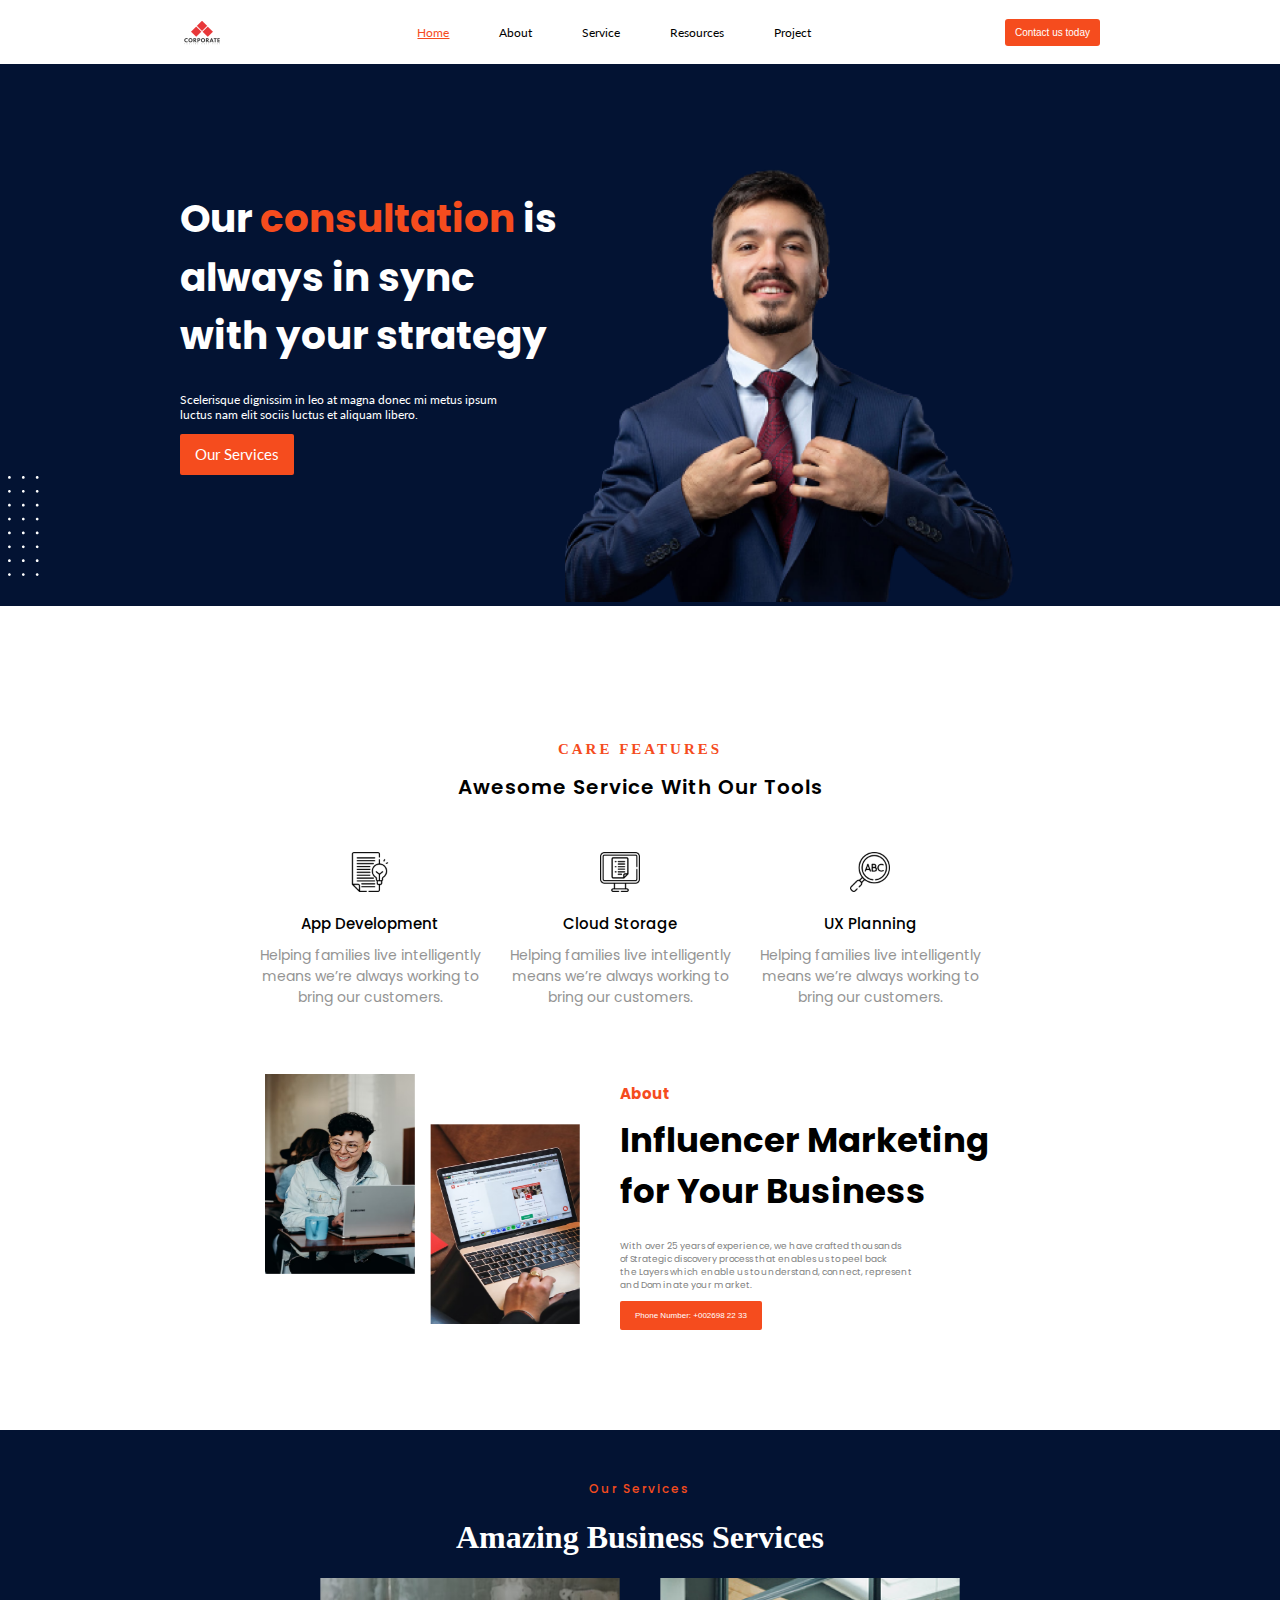
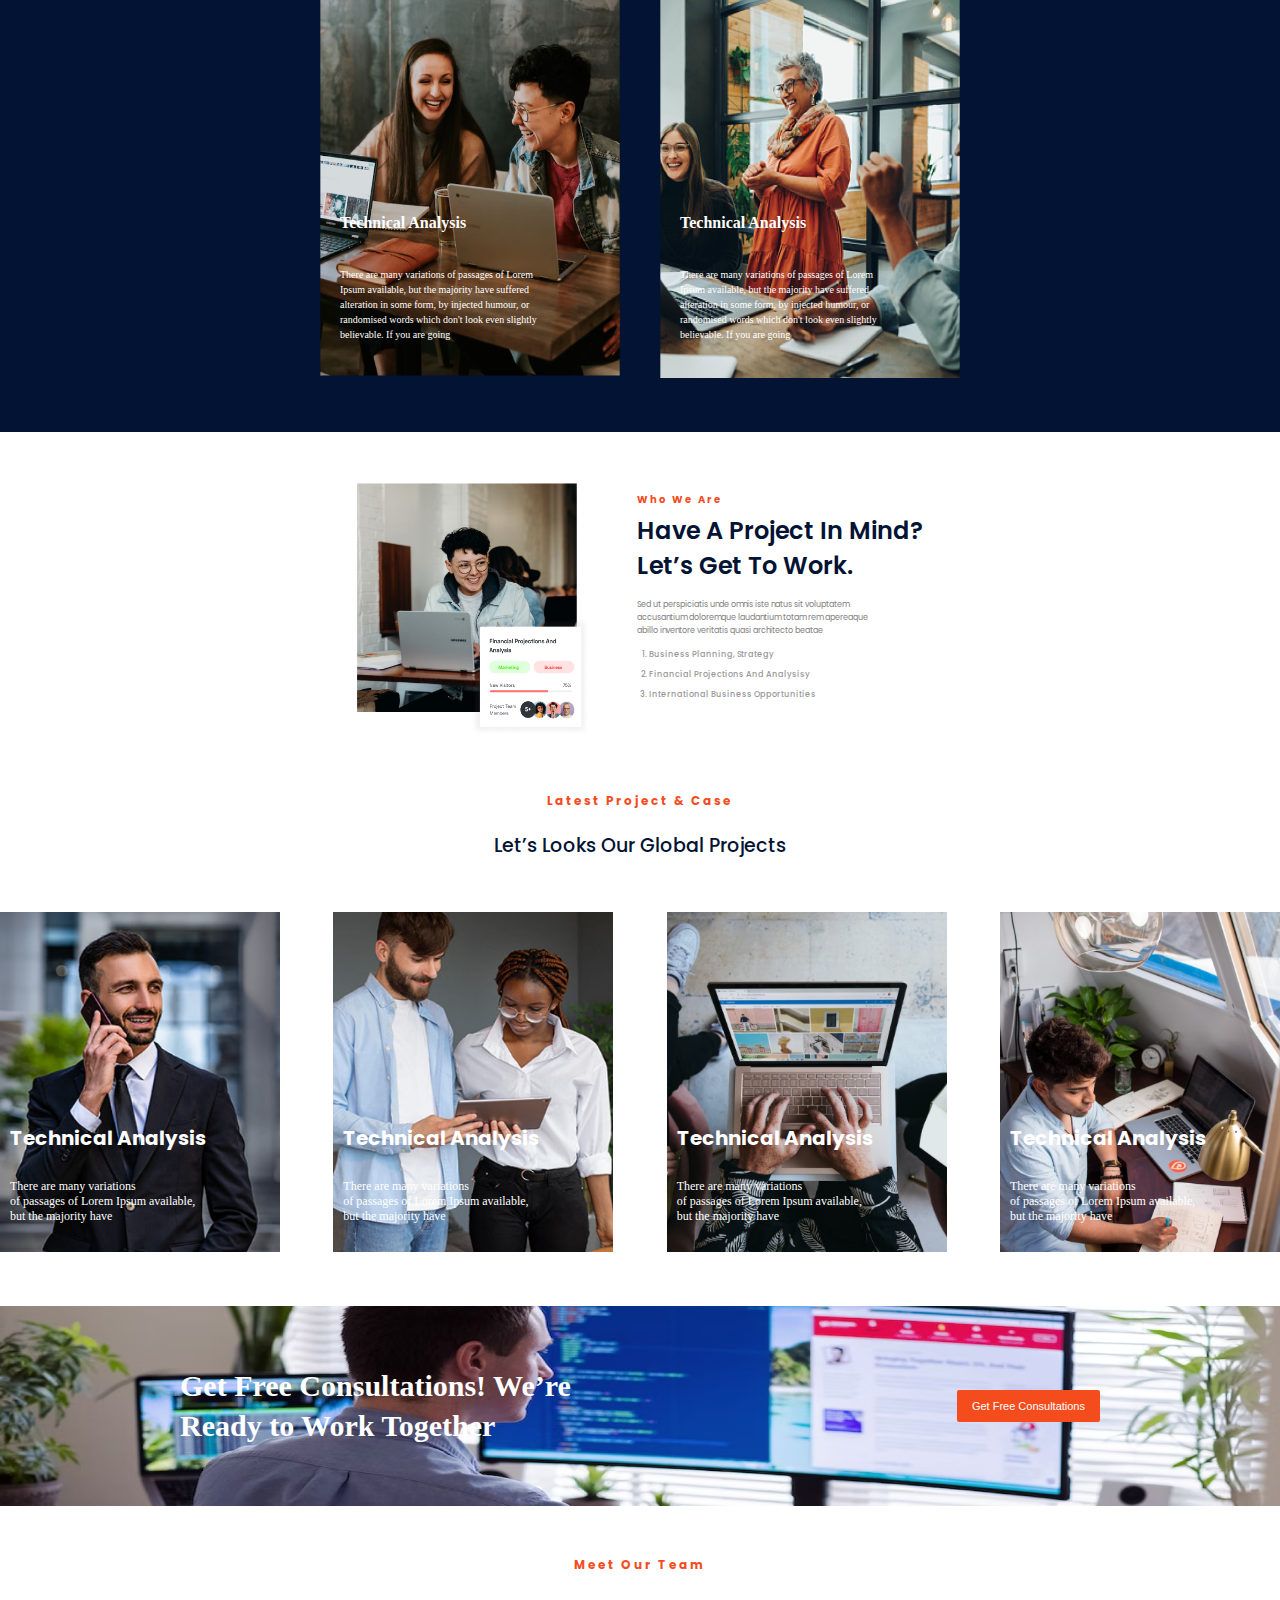
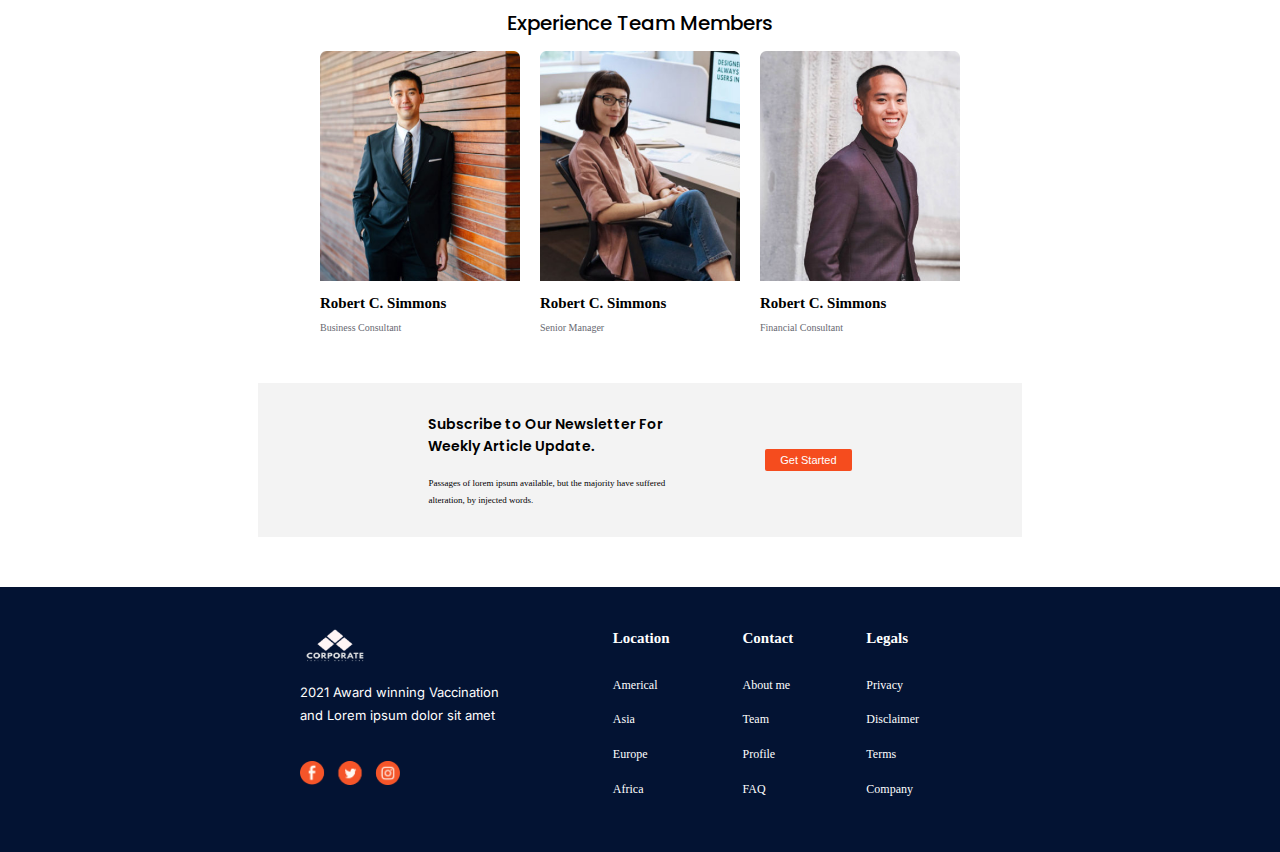
==== index.html @ 326f4884 "again" ====
<!DOCTYPE html>
<html lang="en">
  <head>
    <meta charset="UTF-8" />
    <meta name="viewport" content="width=device-width, initial-scale=1.0" />
    <title>Landing page 1</title>
    <link rel="icon" href="/asset/image/company logo.png" />
    <link rel="stylesheet" href="landingpage1.css" />
    <link rel="preconnect" href="https://fonts.googleapis.com" />
    <link rel="preconnect" href="https://fonts.gstatic.com" crossorigin />
    <link
      href="https://fonts.googleapis.com/css2?family=Lato&family=Poppins:ital,wght@0,300;0,400;0,700;1,100&display=swap"
      rel="stylesheet"
    />
    <link
      href="https://fonts.googleapis.com/css2?family=Inter&family=Lato&family=Poppins:ital,wght@0,300;0,400;0,700;1,100&display=swap"
      rel="stylesheet"
    />
    <link
      href="https://cdn.jsdelivr.net/npm/bootstrap@5.3.2/dist/css/bootstrap.min.css"
      rel="stylesheet"
      integrity="sha384-T3c6CoIi6uLrA9TneNEoa7RxnatzjcDSCmG1MXxSR1GAsXEV/Dwwykc2MPK8M2HN"
      crossorigin="anonymous"
    />
  </head>
  <body>
    <header>
      <div class="nav-bar">
        <div id="left-section">
          <img src="/asset/image/company logo.png" alt="Corporate_Logo" />
        </div>
        <div id="middle-section">
          <span id="home">Home</span>
          <span>About</span>
          <span>Service</span>
          <span>Resources</span>
          <span>Project</span>
        </div>
        <div id="right-section">
          <button>Contact us today</button>
        </div>
      </div>
    </header>
    <section class="hero-section">
      <img id="left-dotted" src="/asset/image/Ornament/Combined Shape.svg" />
      <!-- <img id="right-dotted" src="/asset/image/Ornament/Combined Shape.svg" /> -->
      <div>
        <h1>
          Our <span id="consultation">consultation</span> is<br />
          always in sync<br />
          with your strategy
        </h1>
        <p>
          Scelerisque dignissim in leo at magna donec mi metus ipsum<br />
          luctus nam elit sociis luctus et aliquam libero.
        </p>
        <button id="our-service">Our Services</button>
      </div>
      <div>
        <img
          src="/asset/image/download-removebg-preview 1.png"
          alt="hero-picture"
        />
      </div>
    </section>
    <section class="care-features">
      <div>
        <h6>CARE FEATURES</h6>
        <h2>Awesome Service With Our Tools</h2>
        <div class="care-service">
          <div>
            <img src="/asset/image/app-development.png" />
            <h4>App Development</h4>
            <p>
              Helping families live intelligently means we’re always working to
              bring our customers.
            </p>
          </div>
          <div>
            <img src="/asset/image/cloud-storage.png" />
            <h4>Cloud Storage</h4>
            <p>
              Helping families live intelligently means we’re always working to
              bring our customers.
            </p>
          </div>
          <div>
            <img src="/asset/image/ux-planning.png" />
            <h4>UX Planning</h4>
            <p>
              Helping families live intelligently means we’re always working to
              bring our customers.
            </p>
          </div>
        </div>
        <div class="about">
          <div id="about1"><img src="/asset/image/Rectangle 2.png" /></div>
          <div id="about2"><img src="/asset/image/Rectangle 3.png" /></div>

          <div class="article">
            <h5>About</h5>
            <h1>Influencer Marketing for Your Business</h1>
            <p>
              With over 25 years of experience, we have crafted thousands<br />
              of Strategic discovery process that enables us to peel back<br />
              the Layers which enable us to understand, connect, represent<br />
              and Dominate your market.
            </p>
            <button>Phone Number: +002698 22 33</button>
          </div>
        </div>
      </div>
    </section>
    <section class="our-service">
      <div>
        <h6>Our Services</h6>
        <h1>Amazing Business Services</h1>
        <div id="card">
          <div id="card1">
            <img src="/asset/image/Rectangle 5.png" />
            <div>
              <h4>Technical Analysis</h4>
              <p>
                There are many variations of passages of Lorem Ipsum available,
                but the majority have suffered alteration in some form, by
                injected humour, or randomised words which don't look even
                slightly believable. If you are going
              </p>
            </div>
          </div>
          <div id="card1">
            <img src="/asset/image/Rectangle 5(1).png" />
            <div>
              <h4>Technical Analysis</h4>
              <p>
                There are many variations of passages of Lorem Ipsum available,
                but the majority have suffered alteration in some form, by
                injected humour, or randomised words which don't look even
                slightly believable. If you are going
              </p>
            </div>
          </div>
        </div>
      </div>
    </section>
    <section class="who_we_are">
      <div id="who">
        <img id="image1" src="/asset/image/Image.png" />
        <img id="image2" src="/asset/image/image 3.png" />
      </div>
      <div id="who2">
        <h5>Who We Are</h5>
        <h1>
          Have A Project In Mind?<br />
          Let’s Get To Work.
        </h1>
        <p>
          Sed ut perspiciatis unde omnis iste natus sit voluptatem<br />
          accusantium doloremque laudantium totam rem apereaque<br />
          abillo inventore veritatis quasi architecto beatae
        </p>
        <ol>
          <li>Business Planning, Strategy</li>
          <li>Financial Projections And Analysisy</li>
          <li>International Business Opportunities</li>
        </ol>
      </div>
    </section>
    <section>
      <!-- <div class="container-fluid">
        <div class="row">
          <h6 class="text-center text-danger">Latest Project & Case</h6>
          <p class="text-center text-xls display-6">
            Let’s Looks Our Global Projects
          </p>
          <div class="row fluid">
            <div class="col"><img src="/asset/image/Rectangle 2.png" /></div>
            <div class="col"><img src="/asset/image/Rectangle 2.png" /></div>
            <div class="col"><img src="/asset/image/Rectangle 2.png" /></div>
            <div class="col"><img src="/asset/image/Rectangle 2.png" /></div>
          </div>
        </div>
      </div> -->
      <div class="project">
        <h5>Latest Project & Case</h5>
        <h1>Let’s Looks Our Global Projects</h1>
        <div id="project1">
          <div id="project_section">
            <img src="/asset/image/Rectangle 7.png" />
            <div id="project_text">
              <h4>Technical Analysis</h4>
              <p>
                There are many variations<br />
                of passages of Lorem Ipsum available,<br />
                but the majority have
              </p>
            </div>
          </div>
          <div id="project_section">
            <img src="/asset/image/Rectangle 8.png" />
            <div id="project_text">
              <h4>Technical Analysis</h4>
              <p>
                There are many variations<br />
                of passages of Lorem Ipsum available,<br />
                but the majority have
              </p>
            </div>
          </div>
          <div id="project_section">
            <img src="/asset/image/Rectangle 9.png" />
            <div id="project_text">
              <h4>Technical Analysis</h4>
              <p>
                There are many variations<br />
                of passages of Lorem Ipsum available,<br />
                but the majority have
              </p>
            </div>
          </div>
          <div id="project_section">
            <img src="/asset/image/Rectangle 10.png" />
            <div id="project_text">
              <h4>Technical Analysis</h4>
              <p>
                There are many variations<br />
                of passages of Lorem Ipsum available,<br />
                but the majority have
              </p>
            </div>
          </div>
        </div>
      </div>
    </section>
    <section>
      <div class="offer-section">
        <h1>
          Get Free Consultations! We’re<br />
          Ready to Work Together
        </h1>
        <button>Get Free Consultations</button>
      </div>
    </section>
    <section>
      <div class="meet_us">
        <h5>Meet Our Team</h5>
        <h1>Experience Team Members</h1>
        <div id="team">
          <div>
            <img src="/asset/image/obert C. Simmons.png" />
            <h4>Robert C. Simmons</h4>
            <p>Business Consultant</p>
          </div>
          <div>
            <img src="/asset/image/Christopher L. Wagner.png" />
            <h4>Robert C. Simmons</h4>
            <p>Senior Manager</p>
          </div>
          <div>
            <img src="/asset/image/Lawrence C. Dickerson.png" />
            <h4>Robert C. Simmons</h4>
            <p>Financial Consultant</p>
          </div>
        </div>
      </div>
    </section>
    <section class="news">
      <div id="newsletter">
        <div id="newsletter1">
          <h1>
            Subscribe to Our Newsletter For<br />
            Weekly Article Update.
          </h1>
          <p>
            Passages of lorem ipsum available, but the majority have suffered<br />
            alteration, by injected words.
          </p>
        </div>
        <div id="get_started">
          <button>Get Started</button>
        </div>
      </div>
    </section>
    <footer>
      <div id="footer-left">
        <img id="footer_logo" src="/asset/image/footer_company_logo.png" />
        <p>
          2021 Award winning Vaccination<br />
          and Lorem ipsum dolor sit amet
        </p>
        <img id="social" src="/asset/image/social.png" />
      </div>
      <div id="footer-right">
        <table>
          <tr>
            <th>Location</th>
            <th>Contact</th>
            <th>Legals</th>
          </tr>
          <tr>
            <td>Americal</td>
            <td>About me</td>
            <td>Privacy</td>
          </tr>
          <tr>
            <td>Asia</td>
            <td>Team</td>
            <td>Disclaimer</td>
          </tr>
          <tr>
            <td>Europe</td>
            <td>Profile</td>
            <td>Terms</td>
          </tr>
          <tr>
            <td>Africa</td>
            <td>FAQ</td>
            <td>Company</td>
          </tr>
        </table>
      </div>
    </footer>
    <script
      src="https://cdn.jsdelivr.net/npm/bootstrap@5.3.2/dist/js/bootstrap.bundle.min.js"
      integrity="sha384-C6RzsynM9kWDrMNeT87bh95OGNyZPhcTNXj1NW7RuBCsyN/o0jlpcV8Qyq46cDfL"
      crossorigin="anonymous"
    ></script>
  </body>
</html>
---- landingpage1.css ----
body {
  margin: 0px;
  scroll-behavior: smooth;
  /* margin-bottom: 1000px; */
}
.nav-bar {
  display: flex;
  padding: 12px 180px;
  justify-content: space-between;
  align-items: center;
  height: 40px;
}
#left-section {
  display: flex;
  justify-content: center;
  align-items: center;
}
#left-section img {
  width: 44px;
  height: 26px;
}
#middle-section {
  display: flex;
  justify-content: space-between;
  align-items: center;
  gap: 50px;
  font-family: "Lato", sans-serif;
  font-size: 12px;
}
#middle-section #home {
  text-decoration-line: underline;
  color: #f54c1e;
}
#right-section button {
  font-size: 10px;
  background-color: #f54c1e;
  border-radius: 3px;
  border: none;
  color: white;
  padding: 8px 10px;
}
.hero-section {
  background: #031333;
  position: relative;
  color: white;
  padding: 100px 180px;
  display: flex;
  padding-bottom: 0px;
}
.hero-section #left-dotted {
  position: absolute;
  /* position: fixed; */
  overflow: hidden;
  margin: 0px;
  left: -70px;
  bottom: 30px;
  width: 112px;
  height: 100px;
}
.hero-section #right-dotted {
  position: absolute;
  /* position: fixed; */
  overflow: hidden;
  margin: 0px;
  right: -40px;
  top: 20px;
  width: 112px;
  height: 100px;
}
.hero-section h1 {
  font-family: "Poppins";
  font-size: 39px;
  font-style: normal;
  line-height: 150%;
}
.hero-section p {
  font-family: "Lato";
  font-size: 12px;
}
.hero-section #our-service {
  border-radius: 2px;
  color: #ffffff;
  background-color: #f54c1e;
  border: none;
  font-family: "lato";
  line-height: 15px;
  padding: 13px 15px;
  font-size: 15px;
}
.hero-section img {
  width: 450px;
  height: 438px;
  margin-left: 8px;
}
#consultation {
  color: #f54c1e;
}
.care-features {
  display: flex;
  justify-content: center;
  align-items: top;
  padding: 100px 180px;
}
.care-features h6 {
  color: #f54c1e;
  font-size: 15px;
  letter-spacing: 3px;
  display: flex;
  justify-content: center;
  margin-bottom: 14px;
}
.care-features h2 {
  font-size: 20px;
  letter-spacing: 1px;
  display: flex;
  font-weight: 600;
  font-family: "poppins";
  justify-content: center;
  margin-top: 0px;
  margin-bottom: 50px;
}
.care-service h4 {
  font-size: 15px;
  font-family: "poppins";
  font-weight: 500;
  margin-bottom: 10px;
}
.care-service {
  display: flex;
  margin-top: 10px;
}
.care-service div {
  display: flex;
  flex-direction: column;
  justify-content: space-between;
  align-items: center;
  width: 250px;
  height: 150px;
}
.care-service div img {
  width: 40px;
  height: 40px;
}
.care-service div p {
  display: flex;
  text-align: center;
  margin-top: 0px;
  color: #949494;
  font-size: 14px;
  font-family: "poppins";
}
.about {
  display: flex;
  justify-content: center;
  align-items: center;
  width: 750px;
  margin-top: 70px;
  padding-left: 20px;
  padding-right: 20px;
}
.about #about1 img {
  padding-bottom: 50px;
  width: 150px;
  height: 200px;
}
.about #about2 img {
  width: 150px;
  height: 200px;
  padding: 50px 0px 0px 15px;
  /* margin-right: 40px; */
}
.article {
  padding: 0px 10px 0px 40px;
}
.article h5 {
  color: #f54c1e;
  font-size: 15px;
  font-family: "poppins";
  margin-top: 10px;
  margin-bottom: 0px;
}
.article h1 {
  font-size: 34px;
  font-family: "poppins";
  margin-top: 10px;
}
.article p {
  font-size: 9px;
  font-family: "poppins";
  color: #818181;
}
.article button {
  background-color: #f54c1e;
  color: #ffffff;
  padding: 10px 15px;
  border: none;
  border-radius: 2px;
  font-size: 8px;
}
.our-service {
  color: white;
  padding: 50px 180px;
  background: #031333;
  display: flex;
  justify-content: center;
  /* justify-content: space-evenly; */
}
.our-service h6 {
  color: #f54c1e;
  font-family: "Poppins";
  font-size: 12px;
  font-style: normal;
  font-weight: 500;
  letter-spacing: 2.1px;
  text-align: center;
  margin-bottom: 0px;
  margin-top: 0px;
}
.our-service h1 {
  text-align: center;
}
.our-service #card {
  display: flex;
  /* justify-content: space-between; */
  gap: 40px;
}
.our-service #card img {
  width: 300px;
  height: 400px;
  flex-shrink: 0;
  /* background: linear-gradient(1deg, #fd5c30 0.53%, rgba(0, 0, 0, 0) 101.68%); */
}
.our-service #card1 {
  position: relative;
}
.our-service #card p {
  width: 200px;
  font-size: 10px;
  line-height: 15px;
  position: absolute;
  padding: 0px 20px;
  bottom: 30px;
  display: flex;
  justify-content: center;
}
.our-service #card h4 {
  position: absolute;
  padding: 20px 20px;
  bottom: 130px;
  margin: 0px;
}

.who_we_are {
  display: flex;
  position: relative;
  padding: 50px 180px;
  justify-content: center;
  align-items: center;
}
#who #image1 {
  width: 220px;
  height: 230px;
  flex-shrink: 0;
}
#who #image2 {
  width: 120px;
  height: 120px;
  flex-shrink: 0;
  position: absolute;
  bottom: 30px;
  left: 470px;
}
#who2 {
  margin-left: 60px;
}
#who2 h5 {
  color: #f54c1e;
  font-family: "Poppins";
  font-size: 10px;
  font-style: normal;
  letter-spacing: 2px;
  margin-top: 0px;
  margin-bottom: 5px;
  align-items: start;
}
#who2 h1 {
  color: #031333;
  font-family: "Poppins";
  font-size: 24px;
  font-style: normal;
  font-weight: 600;
  margin-top: 0px;
}
#who2 p {
  color: #818181;
  font-family: "Poppins";
  font-size: 8px;
  font-style: normal;
  font-weight: 400;
  line-height: 160%; /* 25.6px */
}
#who2 ol {
  padding-left: 12px;
  color: #989898;
  font-family: Poppins;
  font-size: 8px;
  font-style: normal;
  font-weight: 500;
  line-height: 20px;
  margin-bottom: 0px;
}
.project {
  padding-bottom: 50px;
  display: flex;
  flex-direction: column;
}
#project1 {
  display: flex;
  justify-content: center;
  justify-content: space-between;
}
.project h5 {
  display: flex;
  justify-content: center;
  color: #f54c1e;
  font-family: "Poppins";
  font-size: 12px;
  font-style: normal;
  line-height: 10px;
  letter-spacing: 2px;
  margin-top: 30px;
}
.project h1 {
  color: #031333;
  text-align: center;
  font-family: "Poppins";
  font-size: 19px;
  font-style: normal;
  font-weight: 500;
  margin-top: 5px;
}
#project_section {
  position: relative;
  margin-top: 40px;
}
#project_section img {
  width: 280px;
  height: 340px;
  flex-shrink: 0;
}
#project_text {
  position: absolute;
  bottom: 20px;
  color: white;
  padding: 0px 10px;
}
#project_text p {
  font-size: 12px;
}
#project_text h4 {
  font-size: 20px;
  font-family: "poppins";
}
.offer-section {
  background-color: rgba(3, 19, 51, 0.7);
  display: flex;
  height: 200px;
  padding: 0px 180px;
  justify-content: center;
  align-items: center;
  justify-content: space-between;
  background-image: url(/asset/image/Rectangle\ 12.png);
  background-size: 100% 100%;
  background-repeat: no-repeat;
}
.offer-section h1 {
  font-size: 30px;
  color: white;
  line-height: 40px;
}
.offer-section button {
  background-color: #f54c1e;
  border: none;
  border-radius: 2px;
  padding: 10px 15px;
  font-size: 11px;
  color: white;
}
.meet_us {
  display: flex;
  flex-direction: column;
  justify-content: center;
  align-items: center;
}
.meet_us h5 {
  color: #f54c1e;
  font-family: "poppins";
  font-size: 12px;
  letter-spacing: 2px;
  margin-top: 50px;
}
.meet_us h1 {
  font-family: "poppins";
  font-size: 20px;
  font-weight: 500;
}
#team {
  display: flex;
  justify-content: center;
  gap: 20px;
  align-items: center;
  /* gap: 20px; */
}
#team img {
  width: 200px;
  height: 230px;
  flex-shrink: 0;
}
#team h4 {
  font-size: 15px;
  margin-top: 10px;
  margin-bottom: 5px;
}
#team p {
  color: #676972;
  font-size: 10px;
}
.news {
  display: flex;
  justify-content: center;
  align-items: center;
  margin-top: 40px;
}
#newsletter {
  background-color: #f3f3f3;
  padding: 20px 170px;
  flex-shrink: 0;
  display: flex;
  gap: 100px;
  display: flex;
  justify-content: space-between;
}
#newsletter1 {
  display: flex;
  flex-direction: column;
  justify-content: center;
}
#newsletter h1 {
  color: #000;
  font-family: "Poppins";
  font-size: 14px;
  font-style: normal;
  font-weight: 600;
  display: flex;
  line-height: 159.5%;
}
#newsletter p {
  color: #000;
  font-family: "Nunito Sans";
  font-size: 9px;
  font-style: normal;
  font-weight: 400;
  line-height: 180%;
}
.news #get_started {
  display: flex;
  justify-content: space-between;
  align-items: center;
}
.news #get_started button {
  background-color: #f54c1e;
  border: none;
  border-radius: 2px;
  padding: 5px 15px;
  font-size: 11px;
  color: white;
  display: flex;
  align-items: center;
}
footer {
  background: #031333;
  color: white;
  padding: 40px 300px;
  margin-top: 50px;
  display: flex;
  justify-content: center;
  justify-content: space-between;
}
#footer_logo {
  width: 70px;
  height: 35px;
}
#footer-left p {
  color: #fdfdfd;
  font-family: "Inter";
  font-size: 13px;
  font-style: normal;
  font-weight: 400;
  line-height: 180%; /* 36px */
  margin-top: 15px;
}
#footer-left #social {
  width: 100px;
  margin-top: 20px;
}
#footer-right th {
  padding-right: 70px;
  padding-bottom: 25px;
  font-size: 15px;
  text-align: start;
}
#footer-right td {
  padding-bottom: 10px;
  color: #fff;
  font-family: "Nunito Sans";
  font-size: 12px;
  font-style: normal;
  font-weight: 400;
  line-height: 180%; /* 32.4px */
}
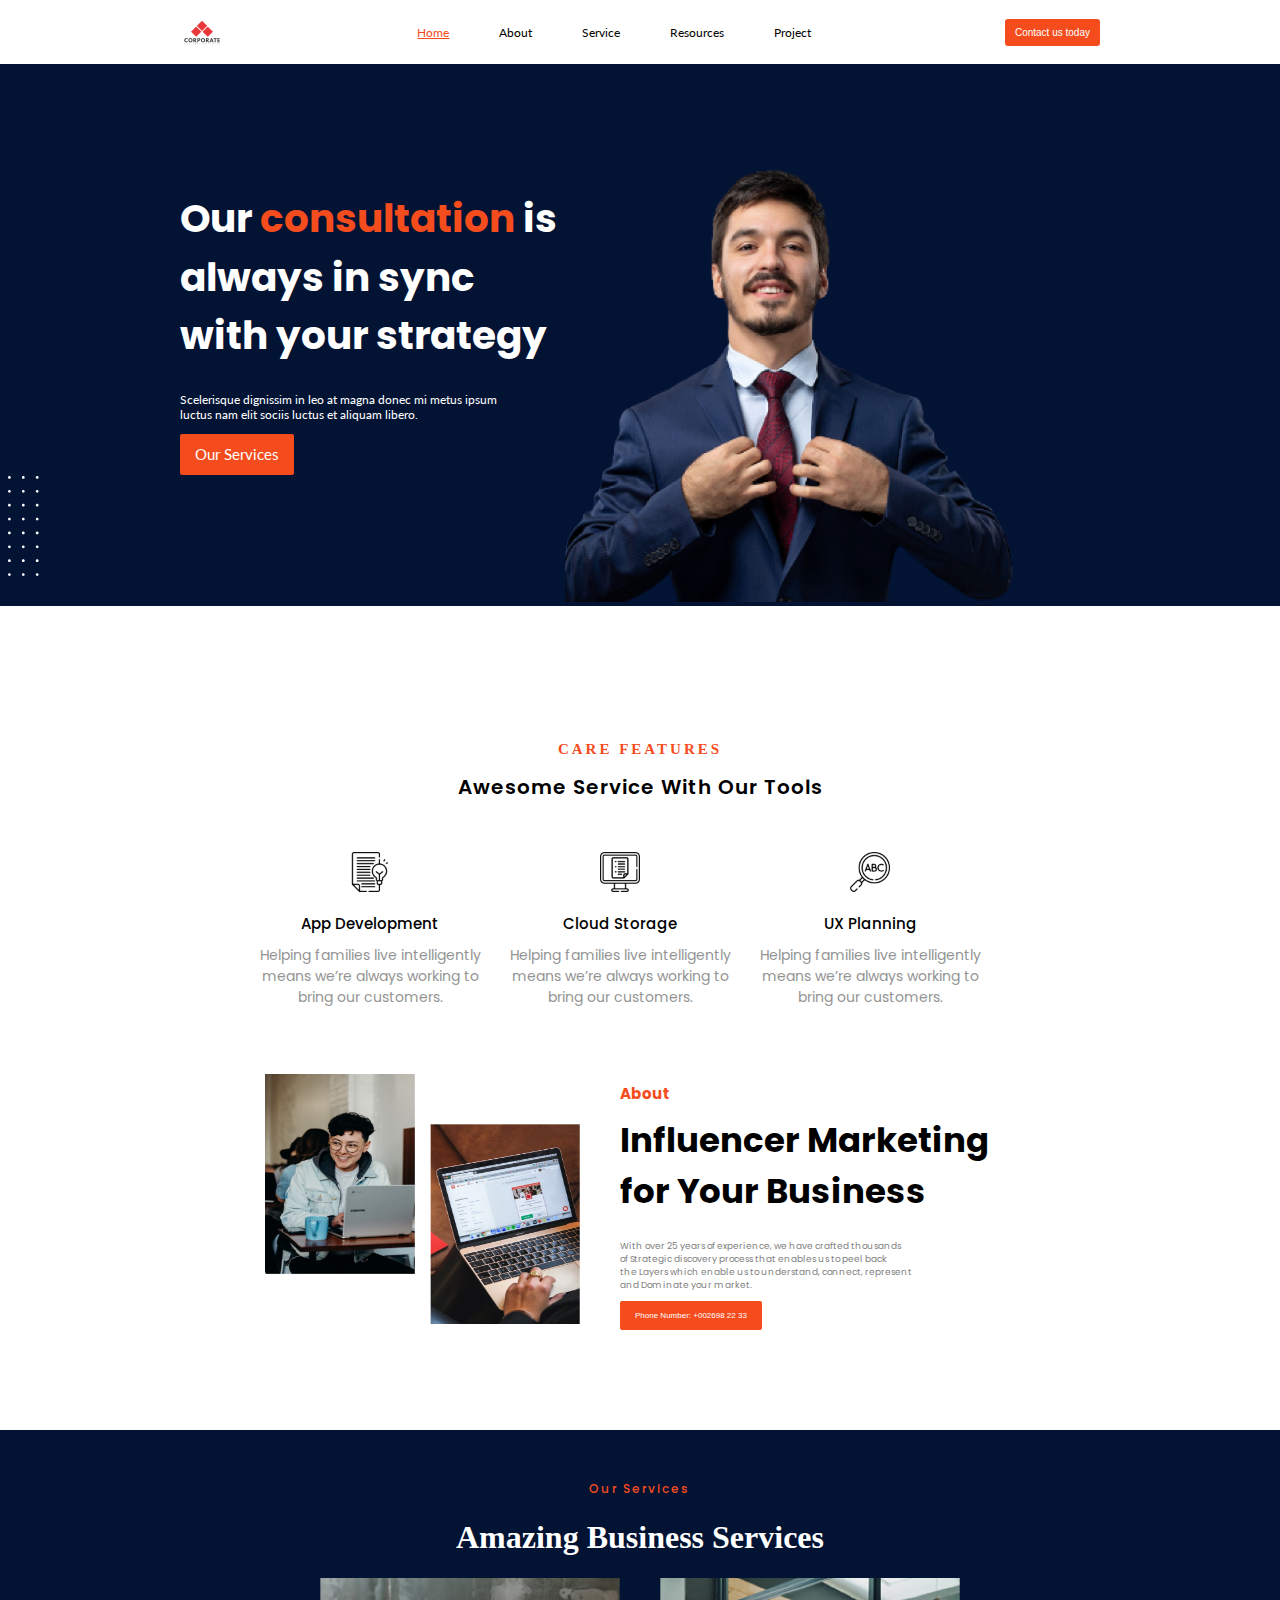
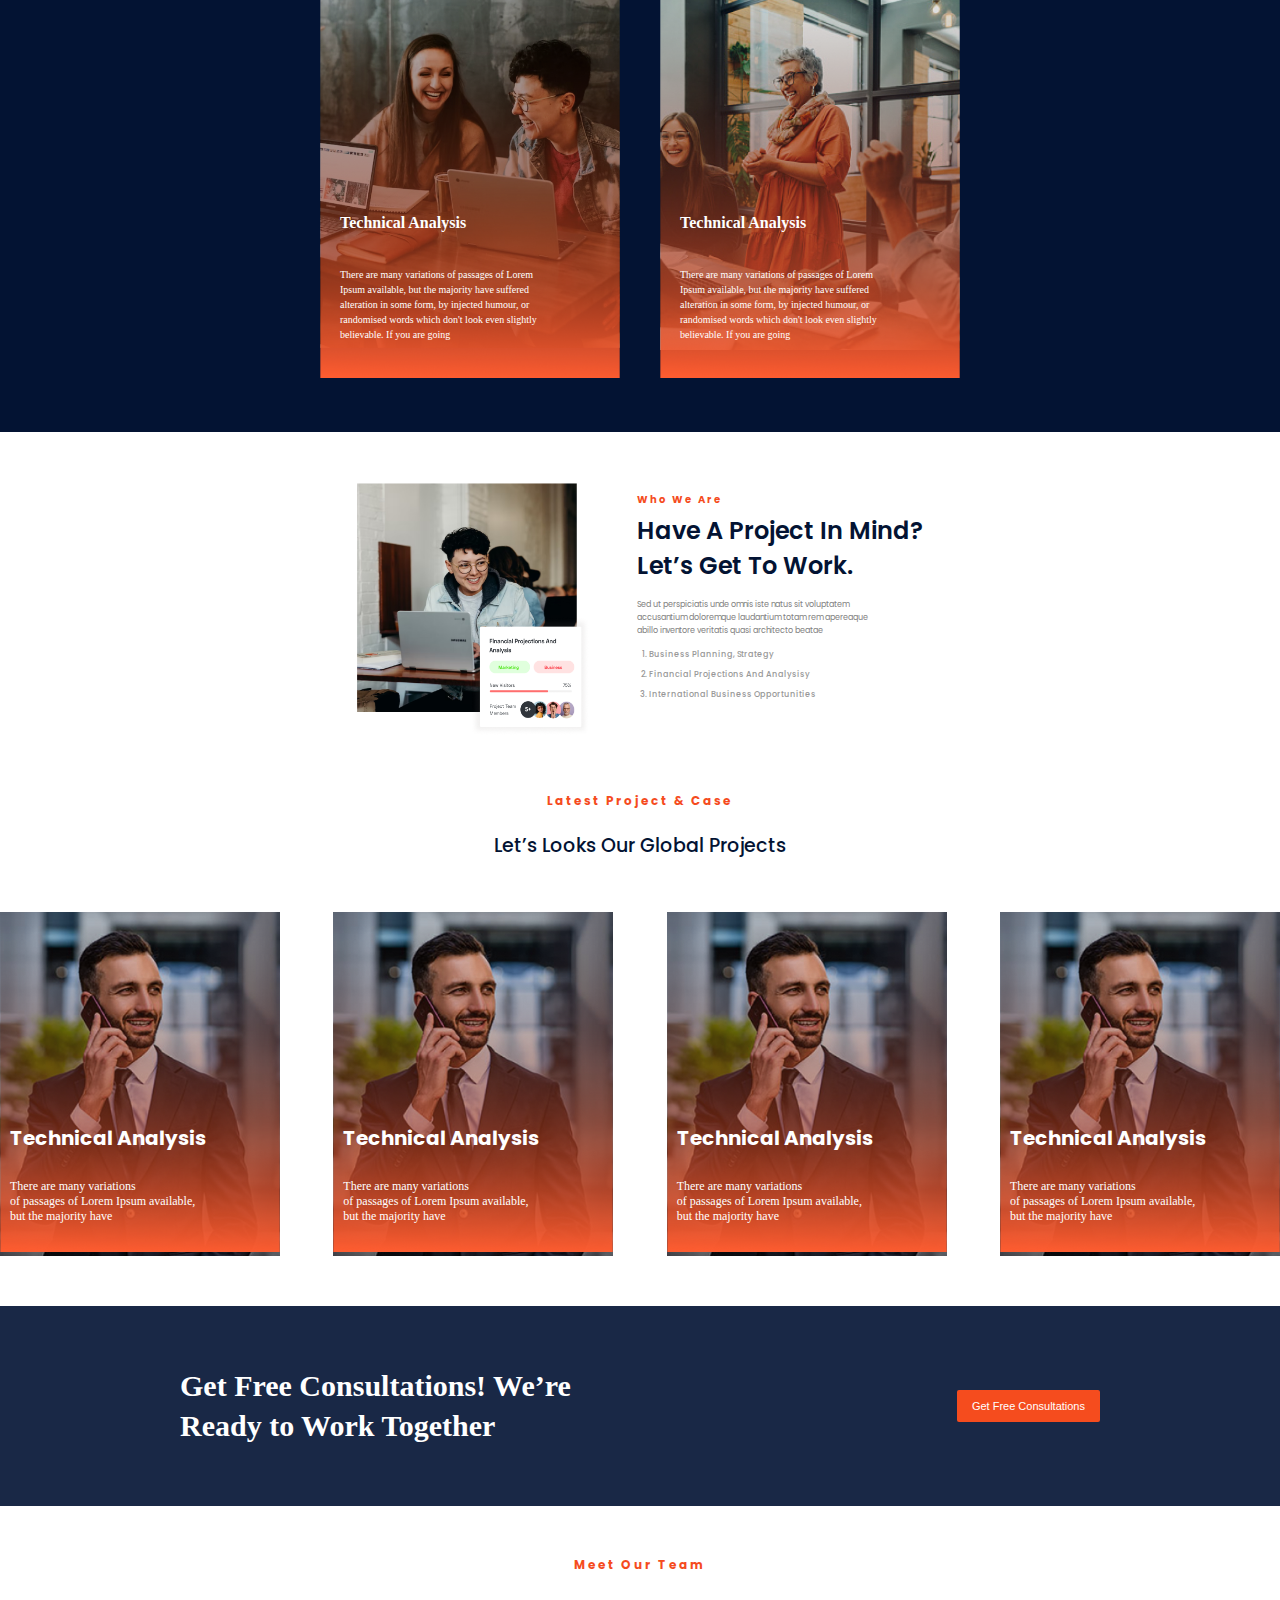
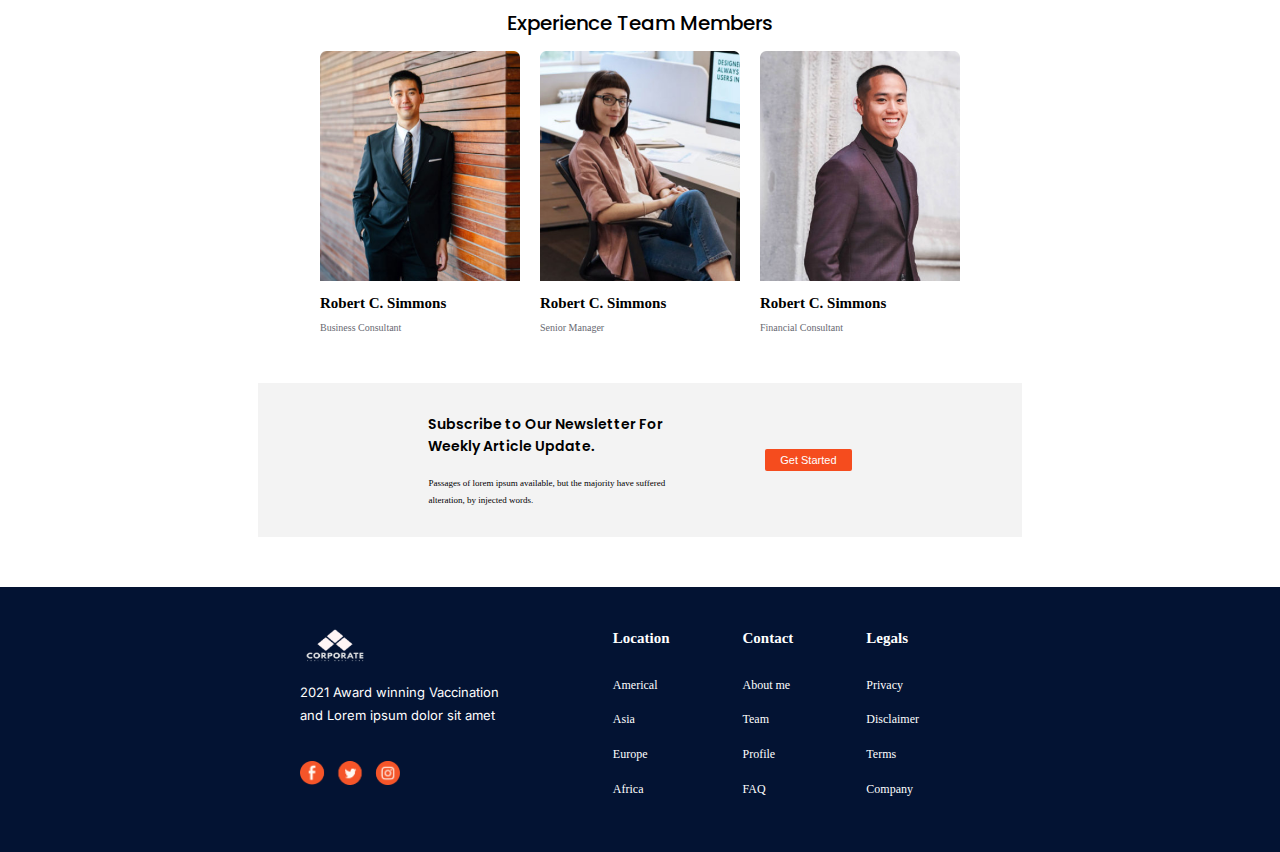
==== commit 4597f503: "qiuck fix" ====
--- a/index.html
+++ b/index.html
@@ -4,7 +4,7 @@
     <meta charset="UTF-8" />
     <meta name="viewport" content="width=device-width, initial-scale=1.0" />
     <title>Landing page 1</title>
-    <link rel="icon" href="/asset/image/company logo.png" />
+    <link rel="icon" href="asset/image/company logo.png" />
     <link rel="stylesheet" href="landingpage1.css" />
     <link rel="preconnect" href="https://fonts.googleapis.com" />
     <link rel="preconnect" href="https://fonts.gstatic.com" crossorigin />
@@ -117,7 +117,7 @@
         <h1>Amazing Business Services</h1>
         <div id="card">
           <div id="card1">
-            <img src="/asset/image/Rectangle 5.png" />
+            <img src="/asset/image/Rectangle 6.png" />
             <div>
               <h4>Technical Analysis</h4>
               <p>
@@ -128,8 +128,8 @@
               </p>
             </div>
           </div>
-          <div id="card1">
-            <img src="/asset/image/Rectangle 5(1).png" />
+          <div id="card2">
+            <img src="/asset/image/Rectangle 6.png" />
             <div>
               <h4>Technical Analysis</h4>
               <p>
@@ -167,26 +167,12 @@
       </div>
     </section>
     <section>
-      <!-- <div class="container-fluid">
-        <div class="row">
-          <h6 class="text-center text-danger">Latest Project & Case</h6>
-          <p class="text-center text-xls display-6">
-            Let’s Looks Our Global Projects
-          </p>
-          <div class="row fluid">
-            <div class="col"><img src="/asset/image/Rectangle 2.png" /></div>
-            <div class="col"><img src="/asset/image/Rectangle 2.png" /></div>
-            <div class="col"><img src="/asset/image/Rectangle 2.png" /></div>
-            <div class="col"><img src="/asset/image/Rectangle 2.png" /></div>
-          </div>
-        </div>
-      </div> -->
       <div class="project">
         <h5>Latest Project & Case</h5>
         <h1>Let’s Looks Our Global Projects</h1>
         <div id="project1">
           <div id="project_section">
-            <img src="/asset/image/Rectangle 7.png" />
+            <img src="/asset/image/Rectangle 6.png" />
             <div id="project_text">
               <h4>Technical Analysis</h4>
               <p>
@@ -197,7 +183,7 @@
             </div>
           </div>
           <div id="project_section">
-            <img src="/asset/image/Rectangle 8.png" />
+            <img src="/asset/image/Rectangle 6.png" />
             <div id="project_text">
               <h4>Technical Analysis</h4>
               <p>
@@ -208,7 +194,7 @@
             </div>
           </div>
           <div id="project_section">
-            <img src="/asset/image/Rectangle 9.png" />
+            <img src="/asset/image/Rectangle 6.png" />
             <div id="project_text">
               <h4>Technical Analysis</h4>
               <p>
@@ -219,7 +205,7 @@
             </div>
           </div>
           <div id="project_section">
-            <img src="/asset/image/Rectangle 10.png" />
+            <img src="/asset/image/Rectangle 6.png" />
             <div id="project_text">
               <h4>Technical Analysis</h4>
               <p>
@@ -234,6 +220,7 @@
     </section>
     <section>
       <div class="offer-section">
+        <!-- <img src="/asset/image/Rectangle 13.png" /> -->
         <h1>
           Get Free Consultations! We’re<br />
           Ready to Work Together
--- a/landingpage1.css
+++ b/landingpage1.css
@@ -228,10 +228,18 @@
   width: 300px;
   height: 400px;
   flex-shrink: 0;
-  /* background: linear-gradient(1deg, #fd5c30 0.53%, rgba(0, 0, 0, 0) 101.68%); */
 }
 .our-service #card1 {
   position: relative;
+  background-image: url(/asset/image/Rectangle\ 5.png);
+  background-repeat: no-repeat;
+  background-size: 100%;
+}
+.our-service #card2 {
+  position: relative;
+  background-image: url(/asset/image/Rectangle5_1.png);
+  background-repeat: no-repeat;
+  background-size: 100%;
 }
 .our-service #card p {
   width: 200px;
@@ -342,6 +350,9 @@
 #project_section {
   position: relative;
   margin-top: 40px;
+  background-image: url(/asset/image/Rectangle\ 7.png);
+  background-repeat: no-repeat;
+  background-size: 100%;
 }
 #project_section img {
   width: 280px;
@@ -369,9 +380,13 @@
   justify-content: center;
   align-items: center;
   justify-content: space-between;
-  background-image: url(/asset/image/Rectangle\ 12.png);
+  /* background-image: url(/asset/image/Rectangle\ 12.png); */
+  background-image: url(/asset/image/Rectangle\ 13.png);
   background-size: 100% 100%;
   background-repeat: no-repeat;
+}
+.offer-section img {
+  height: 200px;
 }
 .offer-section h1 {
   font-size: 30px;
@@ -518,3 +533,7 @@
   font-weight: 400;
   line-height: 180%; /* 32.4px */
 }
+@media screen (min-width: 950px;) {
+  .nav-bar {
+  }
+}
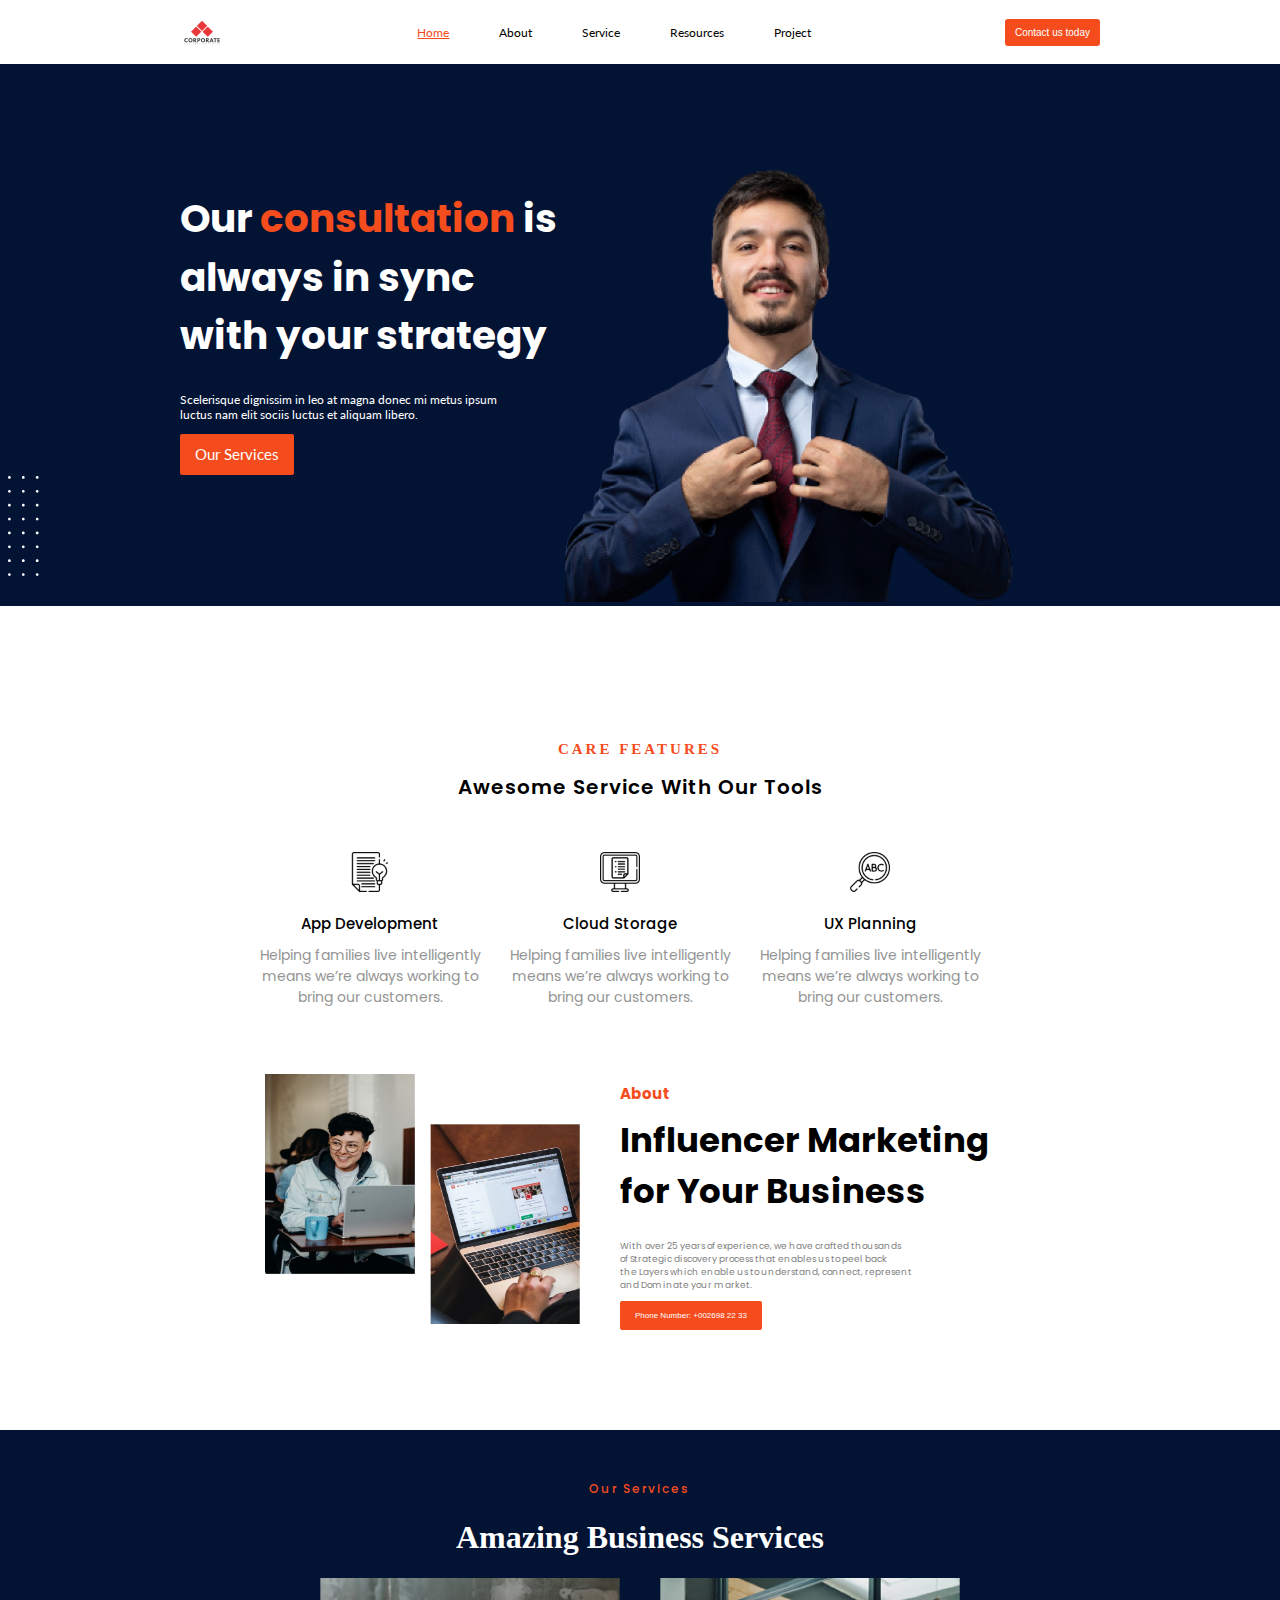
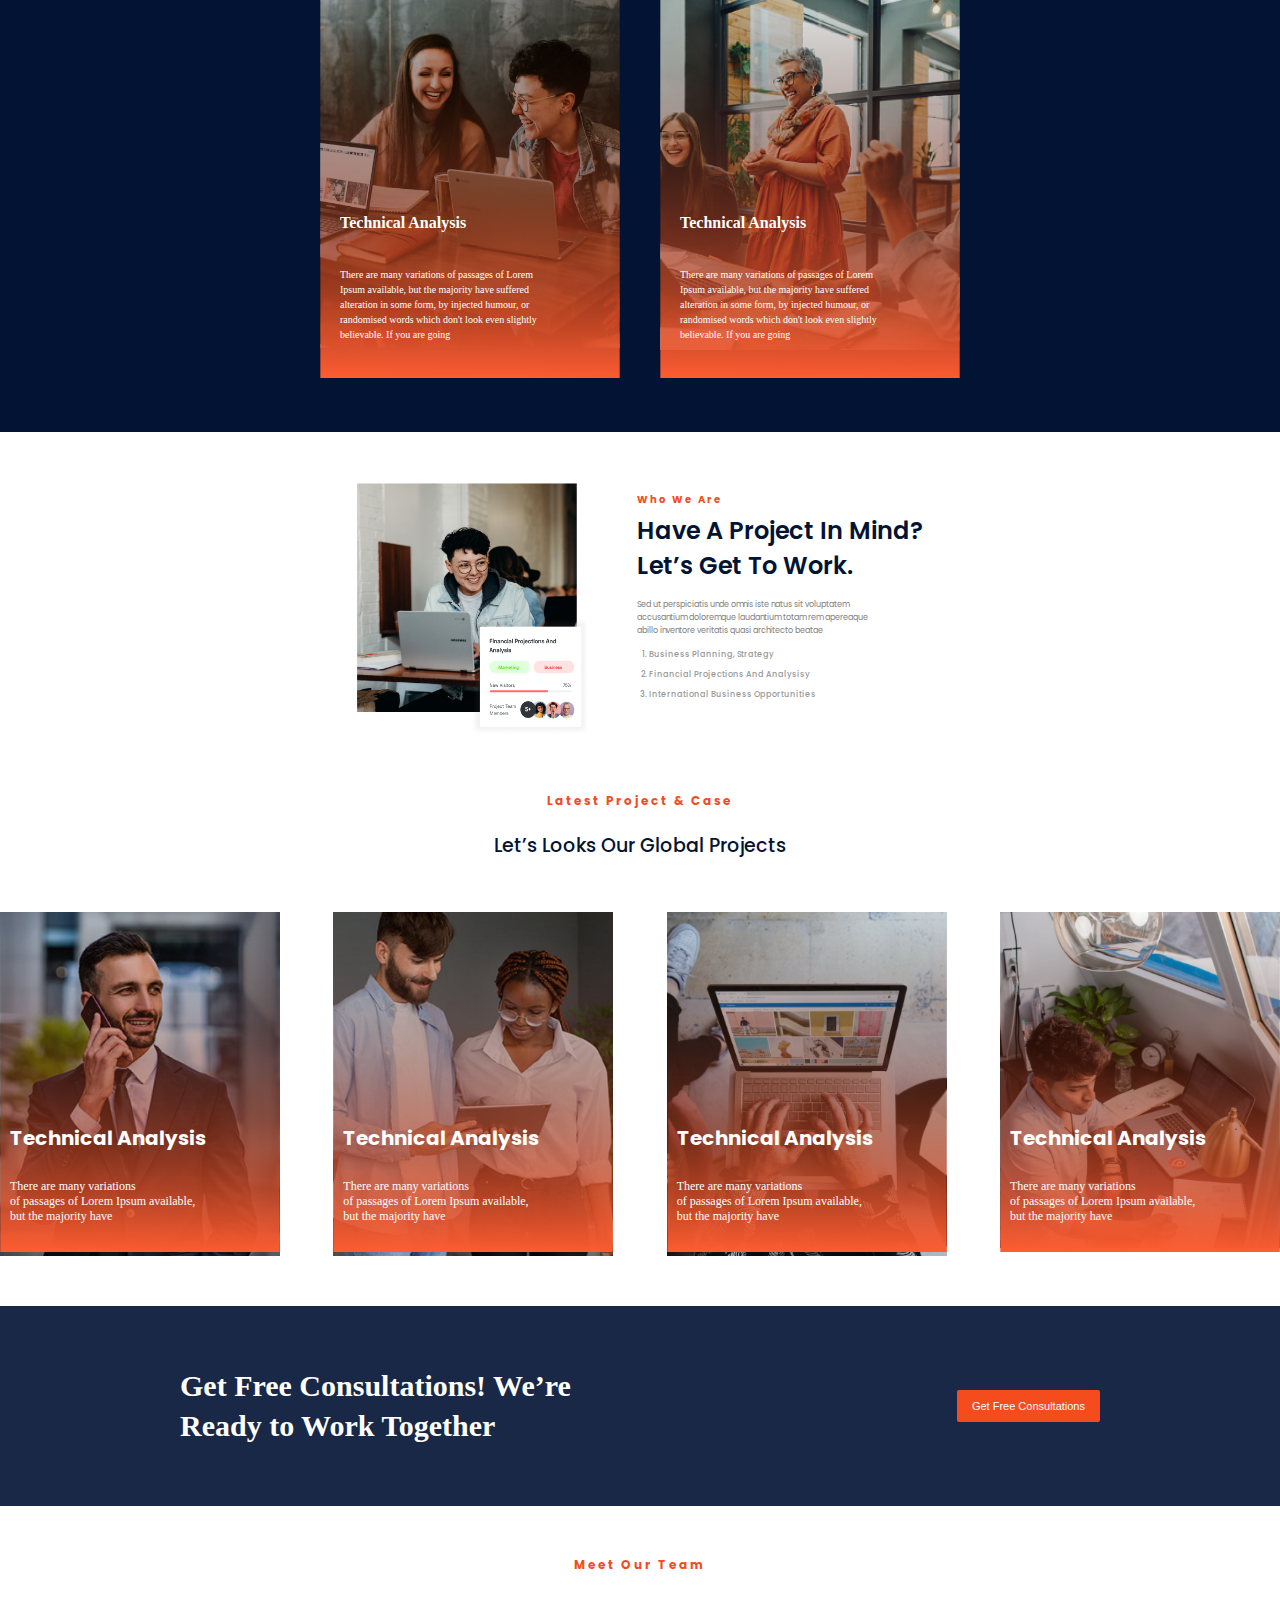
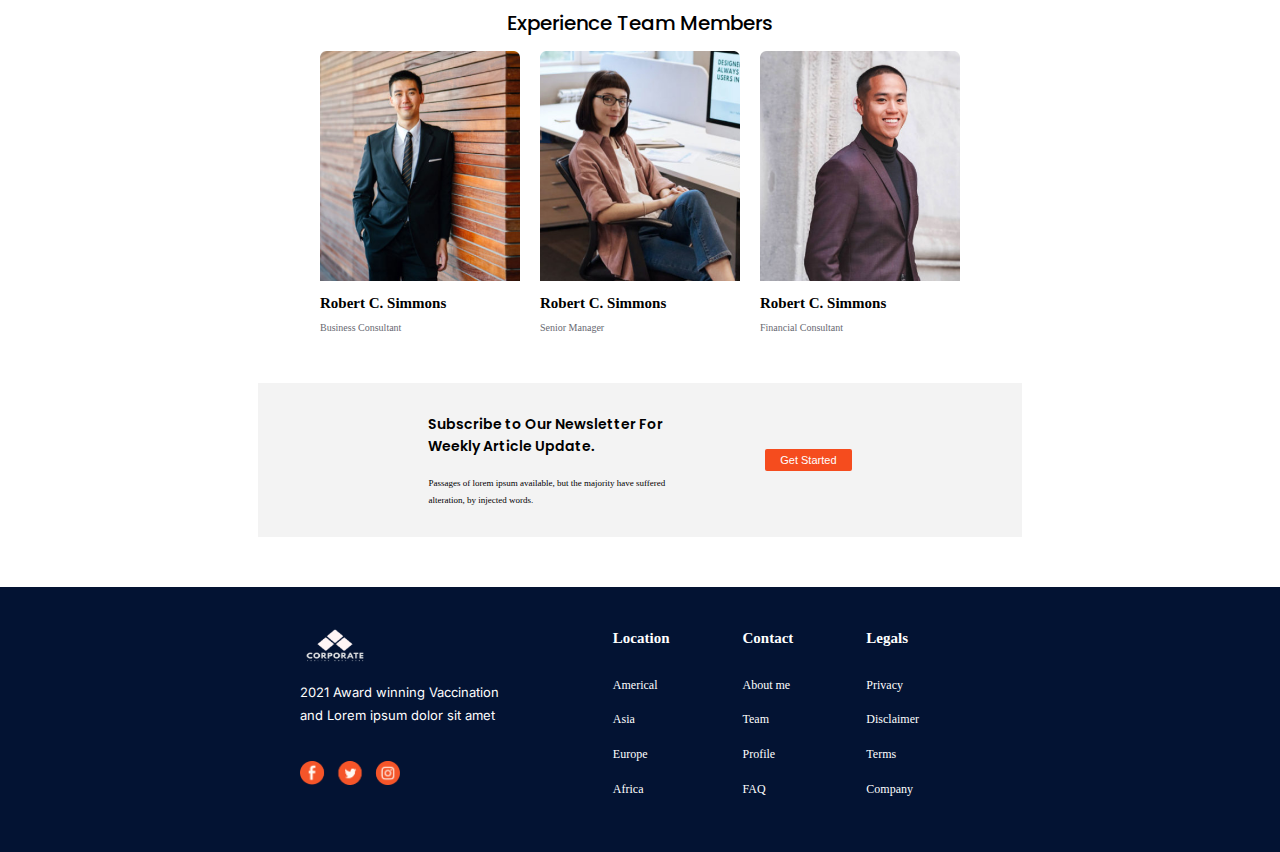
==== commit 2255c01a: "hot_fix" ====
--- a/index.html
+++ b/index.html
@@ -27,7 +27,7 @@
     <header>
       <div class="nav-bar">
         <div id="left-section">
-          <img src="/asset/image/company logo.png" alt="Corporate_Logo" />
+          <img src="./asset/image/company logo.png" alt="Corporate_Logo" />
         </div>
         <div id="middle-section">
           <span id="home">Home</span>
@@ -42,8 +42,7 @@
       </div>
     </header>
     <section class="hero-section">
-      <img id="left-dotted" src="/asset/image/Ornament/Combined Shape.svg" />
-      <!-- <img id="right-dotted" src="/asset/image/Ornament/Combined Shape.svg" /> -->
+      <img id="left-dotted" src="./asset/image/Ornament/Combined Shape.svg" />
       <div>
         <h1>
           Our <span id="consultation">consultation</span> is<br />
@@ -58,7 +57,7 @@
       </div>
       <div>
         <img
-          src="/asset/image/download-removebg-preview 1.png"
+          src="./asset/image/download-removebg-preview 1.png"
           alt="hero-picture"
         />
       </div>
@@ -69,7 +68,7 @@
         <h2>Awesome Service With Our Tools</h2>
         <div class="care-service">
           <div>
-            <img src="/asset/image/app-development.png" />
+            <img src="./asset/image/app-development.png" />
             <h4>App Development</h4>
             <p>
               Helping families live intelligently means we’re always working to
@@ -77,7 +76,7 @@
             </p>
           </div>
           <div>
-            <img src="/asset/image/cloud-storage.png" />
+            <img src="./asset/image/cloud-storage.png" />
             <h4>Cloud Storage</h4>
             <p>
               Helping families live intelligently means we’re always working to
@@ -85,7 +84,7 @@
             </p>
           </div>
           <div>
-            <img src="/asset/image/ux-planning.png" />
+            <img src="./asset/image/ux-planning.png" />
             <h4>UX Planning</h4>
             <p>
               Helping families live intelligently means we’re always working to
@@ -94,8 +93,8 @@
           </div>
         </div>
         <div class="about">
-          <div id="about1"><img src="/asset/image/Rectangle 2.png" /></div>
-          <div id="about2"><img src="/asset/image/Rectangle 3.png" /></div>
+          <div id="about1"><img src="./asset/image/Rectangle 2.png" /></div>
+          <div id="about2"><img src="./asset/image/Rectangle 3.png" /></div>
 
           <div class="article">
             <h5>About</h5>
@@ -117,7 +116,7 @@
         <h1>Amazing Business Services</h1>
         <div id="card">
           <div id="card1">
-            <img src="/asset/image/Rectangle 6.png" />
+            <img src="./asset/image/Rectangle 6.png" />
             <div>
               <h4>Technical Analysis</h4>
               <p>
@@ -129,7 +128,7 @@
             </div>
           </div>
           <div id="card2">
-            <img src="/asset/image/Rectangle 6.png" />
+            <img src="./asset/image/Rectangle 6.png" />
             <div>
               <h4>Technical Analysis</h4>
               <p>
@@ -145,8 +144,8 @@
     </section>
     <section class="who_we_are">
       <div id="who">
-        <img id="image1" src="/asset/image/Image.png" />
-        <img id="image2" src="/asset/image/image 3.png" />
+        <img id="image1" src="./asset/image/Image.png" />
+        <img id="image2" src="./asset/image/image 3.png" />
       </div>
       <div id="who2">
         <h5>Who We Are</h5>
@@ -172,7 +171,7 @@
         <h1>Let’s Looks Our Global Projects</h1>
         <div id="project1">
           <div id="project_section">
-            <img src="/asset/image/Rectangle 6.png" />
+            <img src="./asset/image/Rectangle 6.png" />
             <div id="project_text">
               <h4>Technical Analysis</h4>
               <p>
@@ -182,8 +181,8 @@
               </p>
             </div>
           </div>
-          <div id="project_section">
-            <img src="/asset/image/Rectangle 6.png" />
+          <div id="project_section2">
+            <img src="./asset/image/Rectangle 6.png" />
             <div id="project_text">
               <h4>Technical Analysis</h4>
               <p>
@@ -193,8 +192,8 @@
               </p>
             </div>
           </div>
-          <div id="project_section">
-            <img src="/asset/image/Rectangle 6.png" />
+          <div id="project_section3">
+            <img src="./asset/image/Rectangle 6.png" />
             <div id="project_text">
               <h4>Technical Analysis</h4>
               <p>
@@ -204,8 +203,8 @@
               </p>
             </div>
           </div>
-          <div id="project_section">
-            <img src="/asset/image/Rectangle 6.png" />
+          <div id="project_section4">
+            <img src="./asset/image/Rectangle 6.png" />
             <div id="project_text">
               <h4>Technical Analysis</h4>
               <p>
@@ -220,7 +219,6 @@
     </section>
     <section>
       <div class="offer-section">
-        <!-- <img src="/asset/image/Rectangle 13.png" /> -->
         <h1>
           Get Free Consultations! We’re<br />
           Ready to Work Together
@@ -234,17 +232,17 @@
         <h1>Experience Team Members</h1>
         <div id="team">
           <div>
-            <img src="/asset/image/obert C. Simmons.png" />
+            <img src="./asset/image/obert C. Simmons.png" />
             <h4>Robert C. Simmons</h4>
             <p>Business Consultant</p>
           </div>
           <div>
-            <img src="/asset/image/Christopher L. Wagner.png" />
+            <img src="./asset/image/Christopher L. Wagner.png" />
             <h4>Robert C. Simmons</h4>
             <p>Senior Manager</p>
           </div>
           <div>
-            <img src="/asset/image/Lawrence C. Dickerson.png" />
+            <img src="./asset/image/Lawrence C. Dickerson.png" />
             <h4>Robert C. Simmons</h4>
             <p>Financial Consultant</p>
           </div>
@@ -270,12 +268,12 @@
     </section>
     <footer>
       <div id="footer-left">
-        <img id="footer_logo" src="/asset/image/footer_company_logo.png" />
+        <img id="footer_logo" src="./asset/image/footer_company_logo.png" />
         <p>
           2021 Award winning Vaccination<br />
           and Lorem ipsum dolor sit amet
         </p>
-        <img id="social" src="/asset/image/social.png" />
+        <img id="social" src="./asset/image/social.png" />
       </div>
       <div id="footer-right">
         <table>
--- a/landingpage1.css
+++ b/landingpage1.css
@@ -231,13 +231,13 @@
 }
 .our-service #card1 {
   position: relative;
-  background-image: url(/asset/image/Rectangle\ 5.png);
+  background-image: url(./asset/image/Rectangle\ 5.png);
   background-repeat: no-repeat;
   background-size: 100%;
 }
 .our-service #card2 {
   position: relative;
-  background-image: url(/asset/image/Rectangle5_1.png);
+  background-image: url(./asset/image/Rectangle5_1.png);
   background-repeat: no-repeat;
   background-size: 100%;
 }
@@ -350,7 +350,7 @@
 #project_section {
   position: relative;
   margin-top: 40px;
-  background-image: url(/asset/image/Rectangle\ 7.png);
+  background-image: url(./asset/image/Rectangle\ 7.png);
   background-repeat: no-repeat;
   background-size: 100%;
 }
@@ -359,6 +359,42 @@
   height: 340px;
   flex-shrink: 0;
 }
+#project_section2 {
+  position: relative;
+  margin-top: 40px;
+  background-image: url(./asset/image/Rectangle\ 8.png);
+  background-repeat: no-repeat;
+  background-size: 100%;
+}
+#project_section2 img {
+  width: 280px;
+  height: 340px;
+  flex-shrink: 0;
+}
+#project_section3 {
+  position: relative;
+  margin-top: 40px;
+  background-image: url(./asset/image/Rectangle\ 9.png);
+  background-repeat: no-repeat;
+  background-size: 100%;
+}
+#project_section3 img {
+  width: 280px;
+  height: 340px;
+  flex-shrink: 0;
+}
+#project_section4 {
+  position: relative;
+  margin-top: 40px;
+  background-image: url(./asset/image/Rectangle\ 10.png);
+  background-repeat: no-repeat;
+  background-size: 100%;
+}
+#project_section4 img {
+  width: 280px;
+  height: 340px;
+  flex-shrink: 0;
+}
 #project_text {
   position: absolute;
   bottom: 20px;
@@ -381,7 +417,7 @@
   align-items: center;
   justify-content: space-between;
   /* background-image: url(/asset/image/Rectangle\ 12.png); */
-  background-image: url(/asset/image/Rectangle\ 13.png);
+  background-image: url(./asset/image/Rectangle\ 13.png);
   background-size: 100% 100%;
   background-repeat: no-repeat;
 }
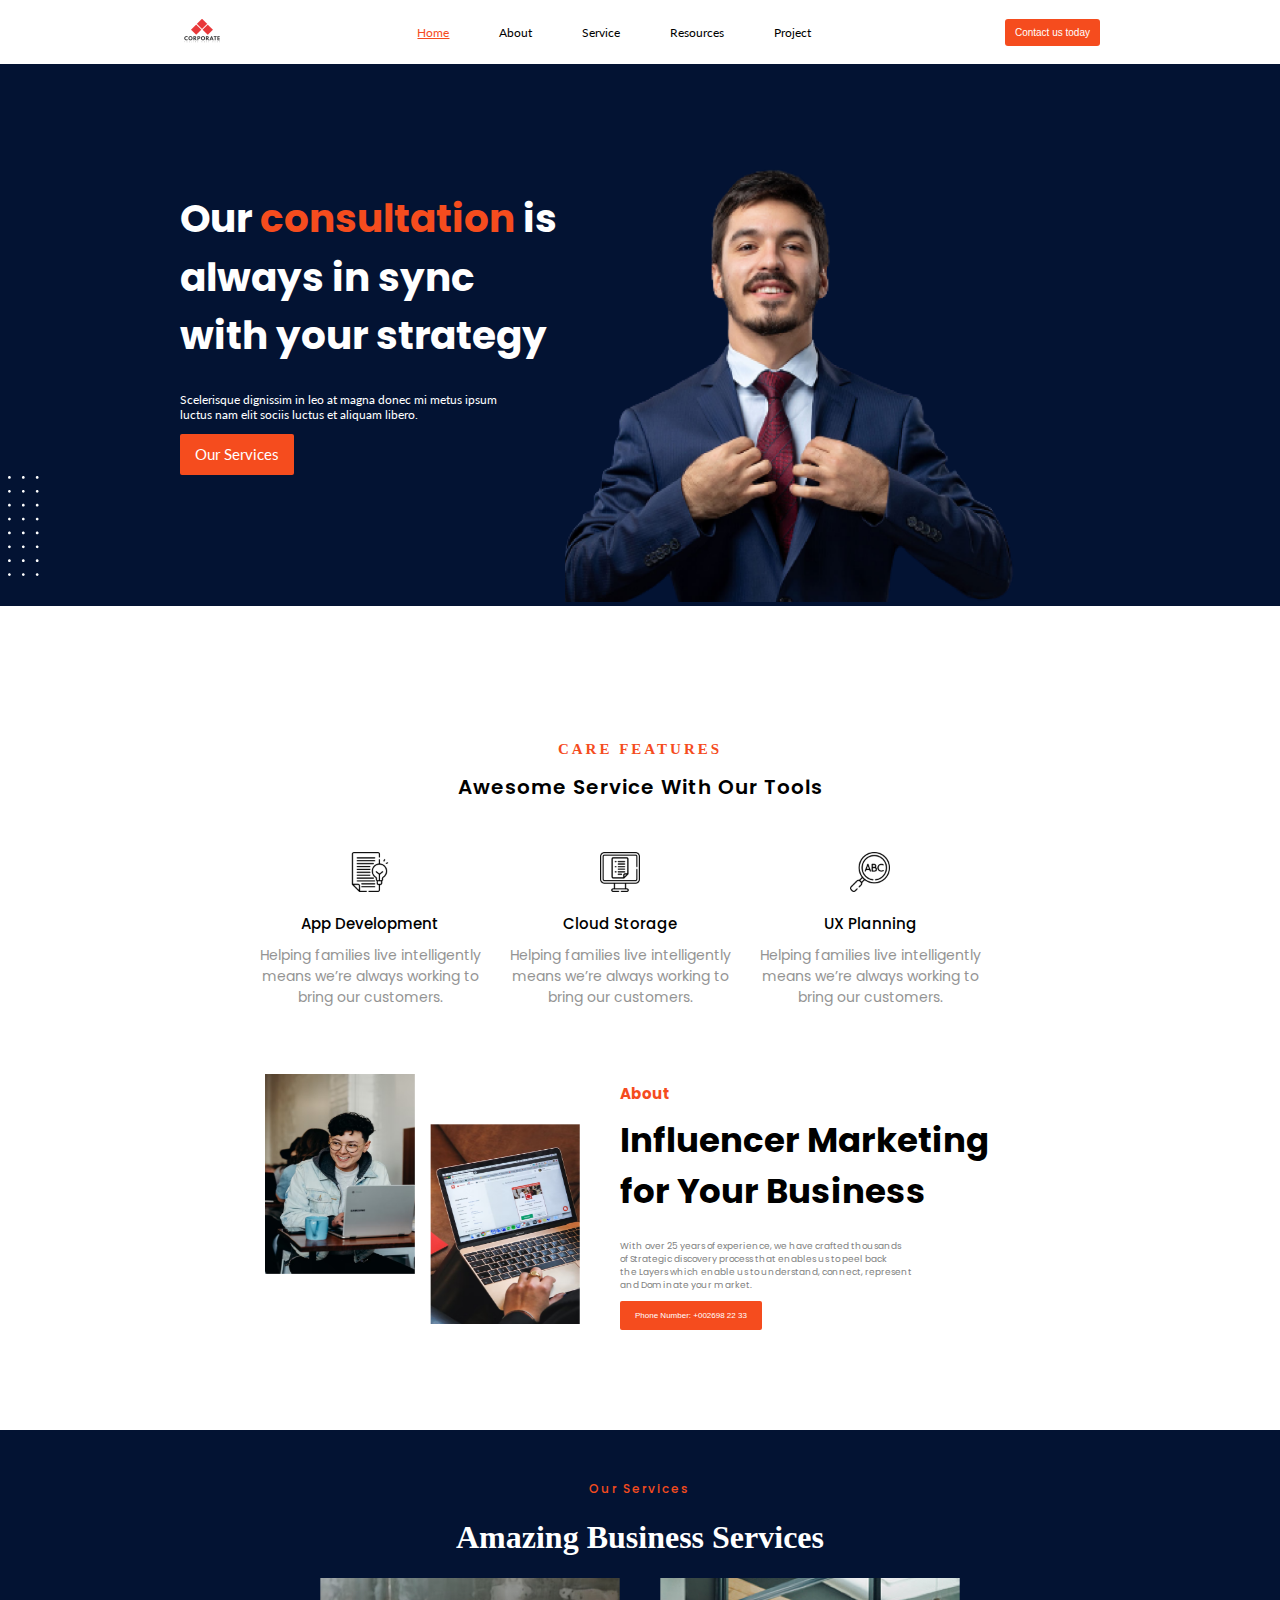
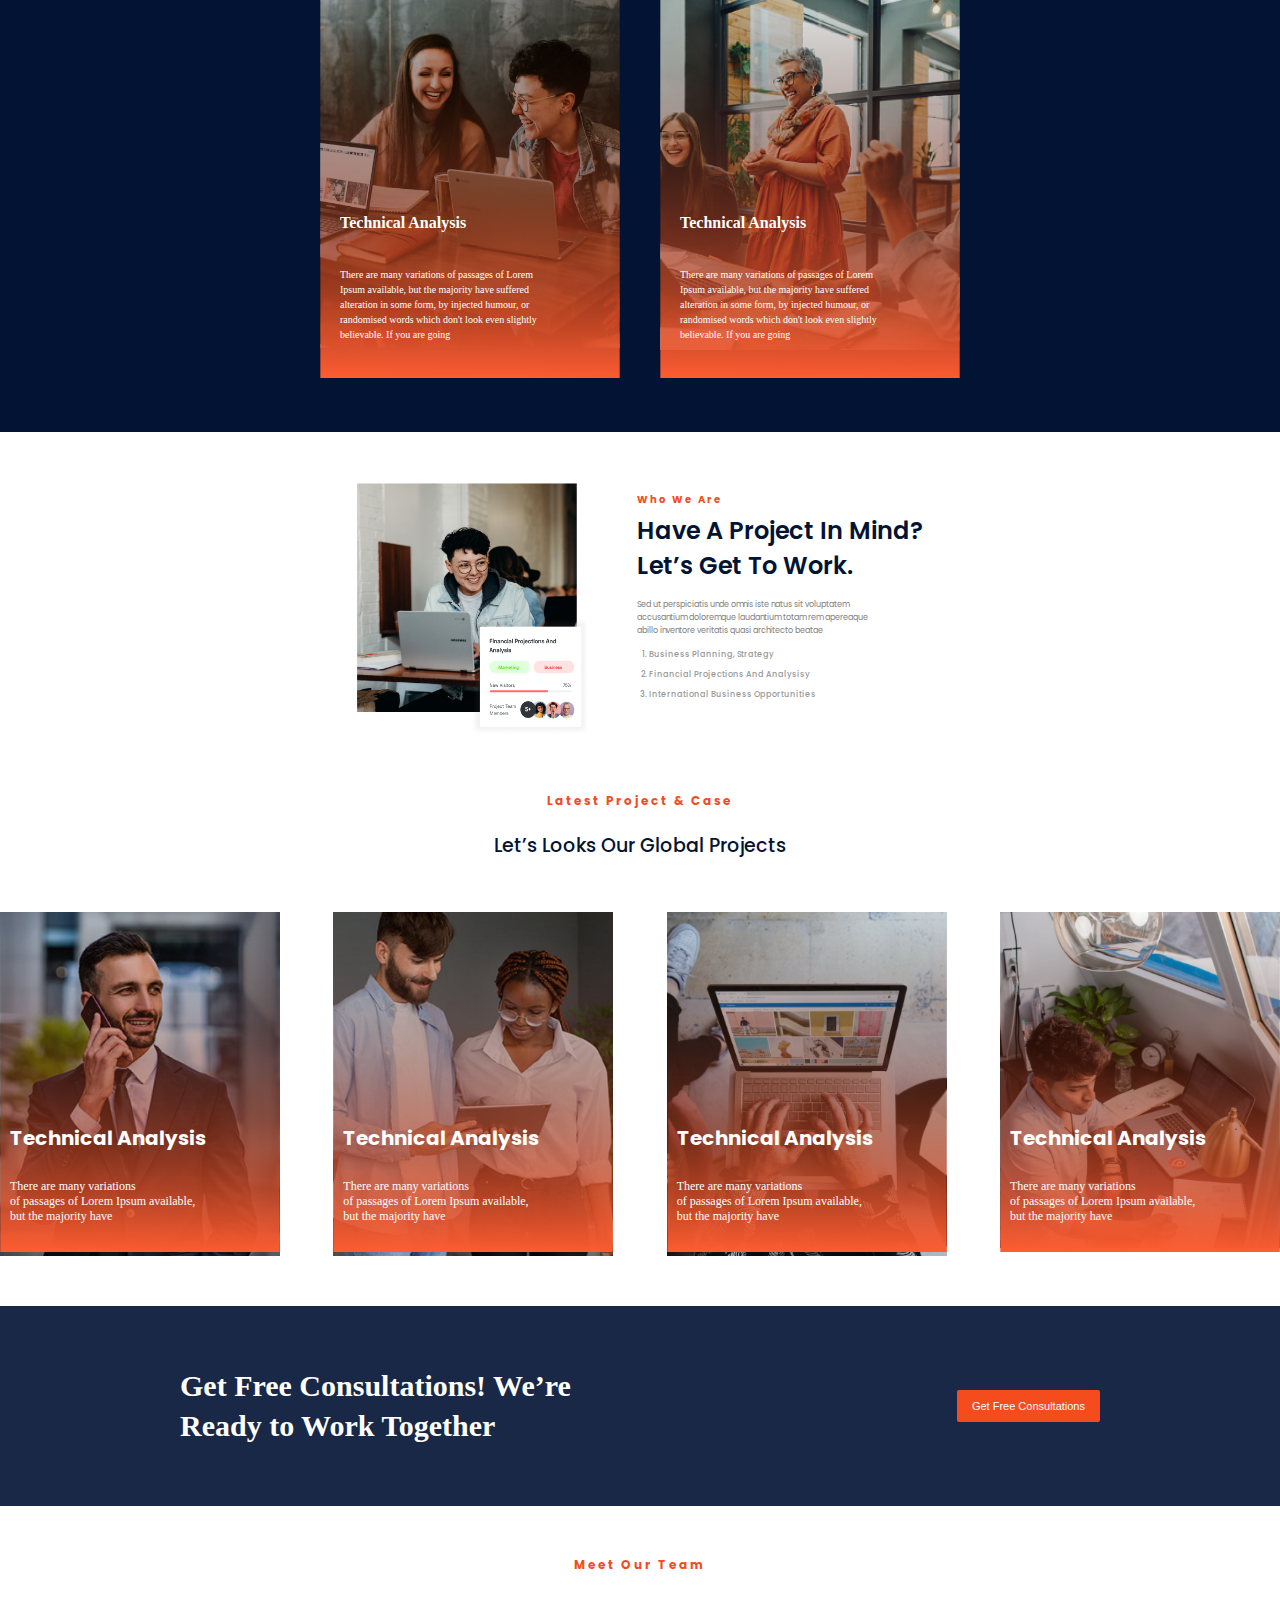
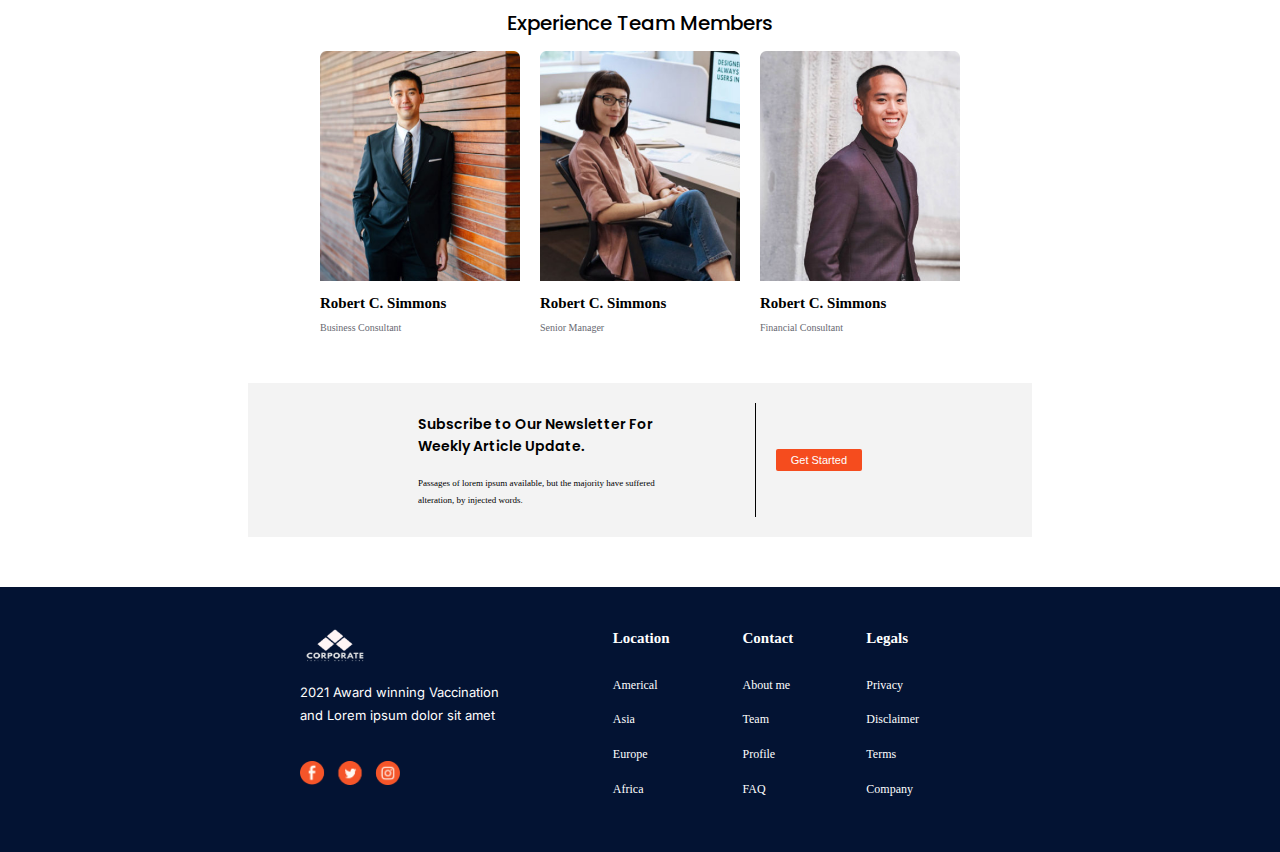
==== commit b03e75b4: "link fix" ====
--- a/index.html
+++ b/index.html
@@ -27,17 +27,19 @@
     <header>
       <div class="nav-bar">
         <div id="left-section">
-          <img src="./asset/image/company logo.png" alt="Corporate_Logo" />
+          <a href="#"
+            ><img src="./asset/image/company logo.png" alt="Corporate_Logo"
+          /></a>
         </div>
         <div id="middle-section">
           <span id="home">Home</span>
-          <span>About</span>
-          <span>Service</span>
-          <span>Resources</span>
-          <span>Project</span>
+          <span><a href="#">About</a></span>
+          <span><a href="#">Service</a></span>
+          <span><a href="#">Resources</a></span>
+          <span><a href="#">Project</a></span>
         </div>
         <div id="right-section">
-          <button>Contact us today</button>
+          <button><a href="#">Contact us today</a></button>
         </div>
       </div>
     </header>
@@ -53,7 +55,7 @@
           Scelerisque dignissim in leo at magna donec mi metus ipsum<br />
           luctus nam elit sociis luctus et aliquam libero.
         </p>
-        <button id="our-service">Our Services</button>
+        <button id="our-service"><a href="#">Our Services</a></button>
       </div>
       <div>
         <img
@@ -105,7 +107,7 @@
               the Layers which enable us to understand, connect, represent<br />
               and Dominate your market.
             </p>
-            <button>Phone Number: +002698 22 33</button>
+            <button><a href="#">Phone Number: +002698 22 33</a></button>
           </div>
         </div>
       </div>
@@ -223,7 +225,7 @@
           Get Free Consultations! We’re<br />
           Ready to Work Together
         </h1>
-        <button>Get Free Consultations</button>
+        <button><a href="#">Get Free Consultations</a></button>
       </div>
     </section>
     <section>
@@ -262,13 +264,15 @@
           </p>
         </div>
         <div id="get_started">
-          <button>Get Started</button>
+          <button><a href="#">Get Started</a></button>
         </div>
       </div>
     </section>
     <footer>
       <div id="footer-left">
-        <img id="footer_logo" src="./asset/image/footer_company_logo.png" />
+        <a href="#"
+          ><img id="footer_logo" src="./asset/image/footer_company_logo.png"
+        /></a>
         <p>
           2021 Award winning Vaccination<br />
           and Lorem ipsum dolor sit amet
@@ -278,29 +282,29 @@
       <div id="footer-right">
         <table>
           <tr>
-            <th>Location</th>
-            <th>Contact</th>
-            <th>Legals</th>
-          </tr>
-          <tr>
-            <td>Americal</td>
-            <td>About me</td>
-            <td>Privacy</td>
-          </tr>
-          <tr>
-            <td>Asia</td>
-            <td>Team</td>
-            <td>Disclaimer</td>
-          </tr>
-          <tr>
-            <td>Europe</td>
-            <td>Profile</td>
-            <td>Terms</td>
-          </tr>
-          <tr>
-            <td>Africa</td>
-            <td>FAQ</td>
-            <td>Company</td>
+            <th><a href="#">Location</a></th>
+            <th><a href="#">Contact</a></th>
+            <th><a href="#">Legals</a></th>
+          </tr>
+          <tr>
+            <td><a href="#">Americal</a></td>
+            <td><a href="#">About me</a></td>
+            <td><a href="#">Privacy</a></td>
+          </tr>
+          <tr>
+            <td><a href="#">Asia</a></td>
+            <td><a href="#">Team</a></td>
+            <td><a href="#">Disclaimer</a></td>
+          </tr>
+          <tr>
+            <td><a href="#">Europe</a></td>
+            <td><a href="#">Profile</a></td>
+            <td><a href="#">Terms</a></td>
+          </tr>
+          <tr>
+            <td><a href="#">Africa</a></td>
+            <td><a href="#">FAQ</a></td>
+            <td><a href="#">Company</a></td>
           </tr>
         </table>
       </div>
--- a/landingpage1.css
+++ b/landingpage1.css
@@ -1,7 +1,6 @@
 body {
   margin: 0px;
   scroll-behavior: smooth;
-  /* margin-bottom: 1000px; */
 }
 .nav-bar {
   display: flex;
@@ -18,6 +17,7 @@
 #left-section img {
   width: 44px;
   height: 26px;
+  cursor: pointer;
 }
 #middle-section {
   display: flex;
@@ -27,9 +27,18 @@
   font-family: "Lato", sans-serif;
   font-size: 12px;
 }
+#middle-section a {
+  text-decoration: none;
+  list-style: none;
+  color: black;
+}
 #middle-section #home {
   text-decoration-line: underline;
   color: #f54c1e;
+}
+#right-section button:active {
+  color: #f54c1e;
+  opacity: 0.5;
 }
 #right-section button {
   font-size: 10px;
@@ -38,6 +47,10 @@
   border: none;
   color: white;
   padding: 8px 10px;
+}
+#right-section button a {
+  text-decoration: none;
+  color: white;
 }
 .hero-section {
   background: #031333;
@@ -87,6 +100,14 @@
   padding: 13px 15px;
   font-size: 15px;
 }
+.hero-section #our-service:active {
+  color: #f54c1e;
+  opacity: 0.5;
+}
+.hero-section #our-service a {
+  text-decoration: none;
+  color: white;
+}
 .hero-section img {
   width: 450px;
   height: 438px;
@@ -197,6 +218,14 @@
   border-radius: 2px;
   font-size: 8px;
 }
+.article button:active {
+  color: #f54c1e;
+  opacity: 0.5;
+}
+.article button a {
+  text-decoration: none;
+  color: white;
+}
 .our-service {
   color: white;
   padding: 50px 180px;
@@ -416,7 +445,6 @@
   justify-content: center;
   align-items: center;
   justify-content: space-between;
-  /* background-image: url(/asset/image/Rectangle\ 12.png); */
   background-image: url(./asset/image/Rectangle\ 13.png);
   background-size: 100% 100%;
   background-repeat: no-repeat;
@@ -437,6 +465,14 @@
   font-size: 11px;
   color: white;
 }
+.offer-section button:active {
+  color: #f54c1e;
+  opacity: 0.5;
+}
+.offer-section button a {
+  text-decoration: none;
+  color: white;
+}
 .meet_us {
   display: flex;
   flex-direction: column;
@@ -487,7 +523,7 @@
   padding: 20px 170px;
   flex-shrink: 0;
   display: flex;
-  gap: 100px;
+  gap: 20px;
   display: flex;
   justify-content: space-between;
 }
@@ -495,6 +531,8 @@
   display: flex;
   flex-direction: column;
   justify-content: center;
+  border-right: 1px solid #000;
+  padding-right: 100px;
 }
 #newsletter h1 {
   color: #000;
@@ -528,6 +566,14 @@
   display: flex;
   align-items: center;
 }
+.news #get_started button:active {
+  color: #f54c1e;
+  opacity: 0.5;
+}
+.news #get_started button a {
+  text-decoration: none;
+  color: white;
+}
 footer {
   background: #031333;
   color: white;
@@ -540,6 +586,7 @@
 #footer_logo {
   width: 70px;
   height: 35px;
+  cursor: pointer;
 }
 #footer-left p {
   color: #fdfdfd;
@@ -553,6 +600,7 @@
 #footer-left #social {
   width: 100px;
   margin-top: 20px;
+  cursor: pointer;
 }
 #footer-right th {
   padding-right: 70px;
@@ -569,7 +617,11 @@
   font-weight: 400;
   line-height: 180%; /* 32.4px */
 }
-@media screen (min-width: 950px;) {
+#footer-right table tr a {
+  text-decoration: none;
+  color: white;
+}
+@media screen (min-width: 767px;) {
   .nav-bar {
   }
 }
